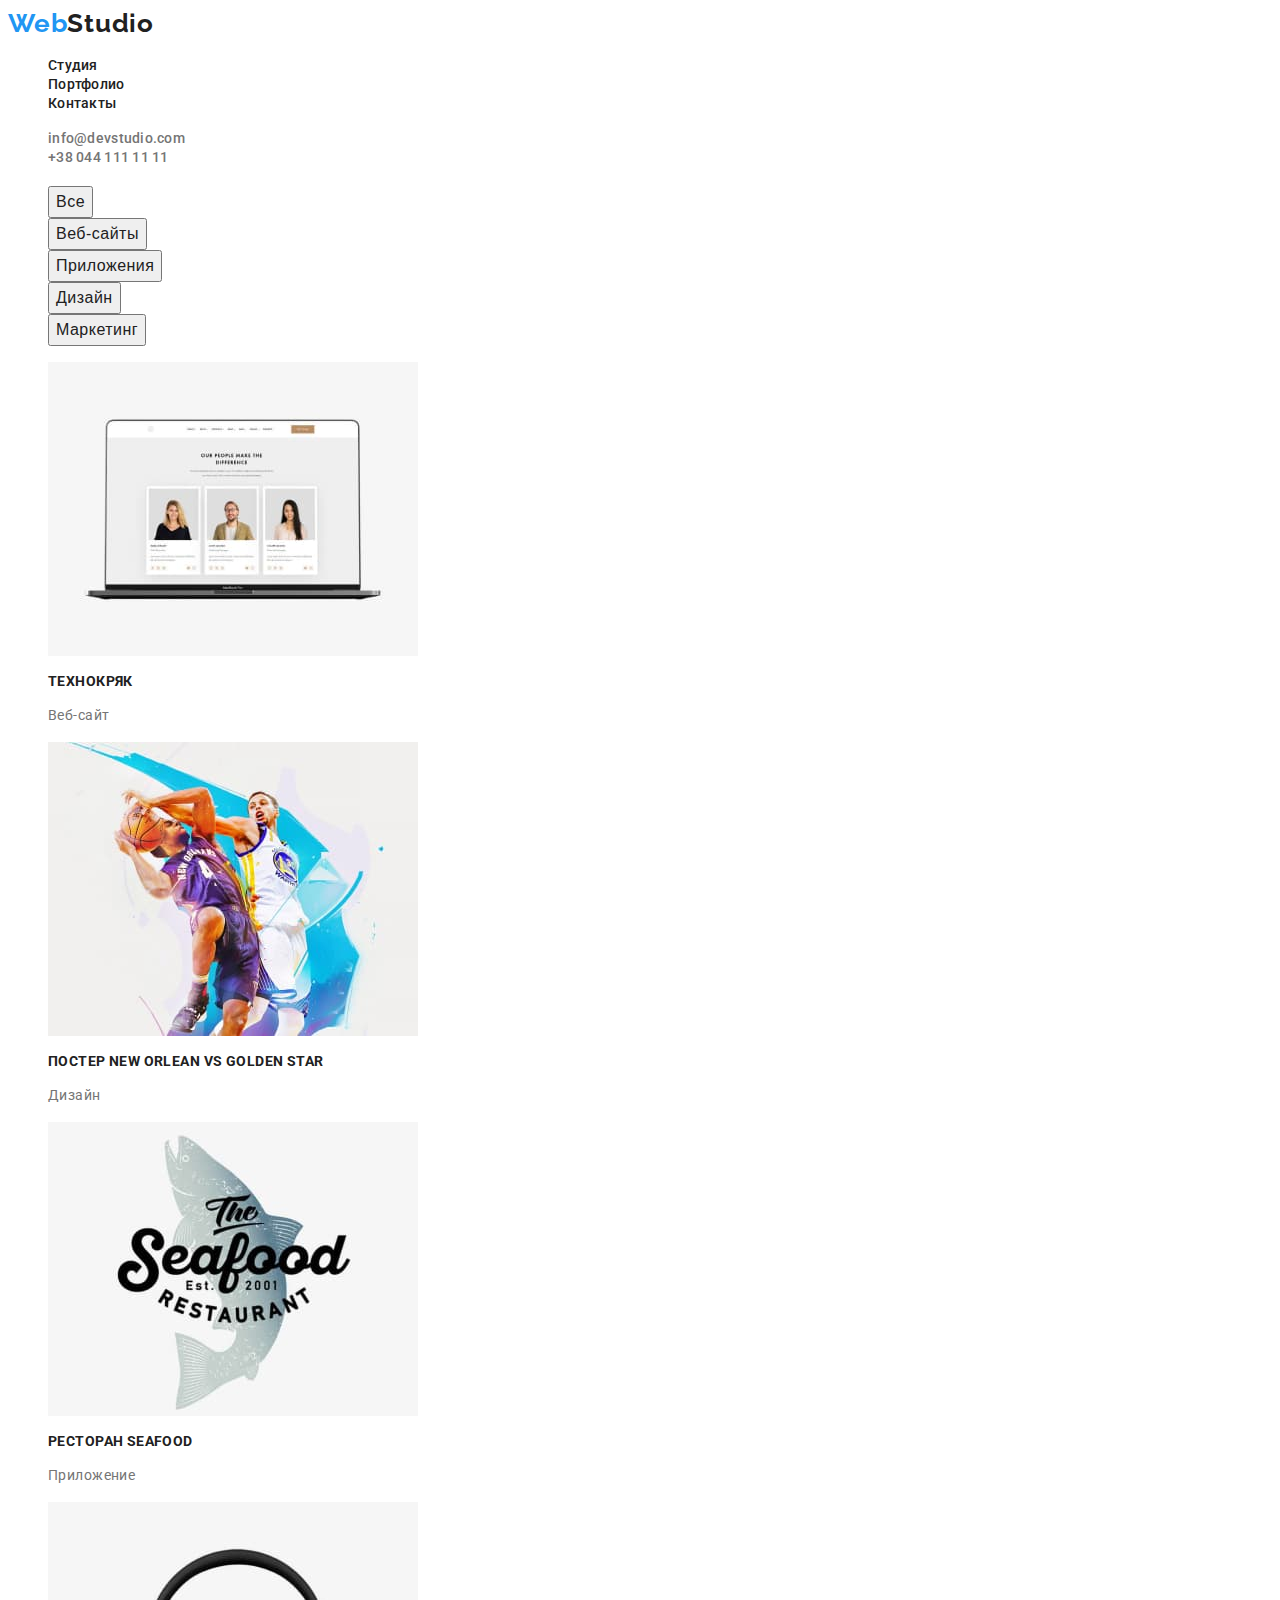
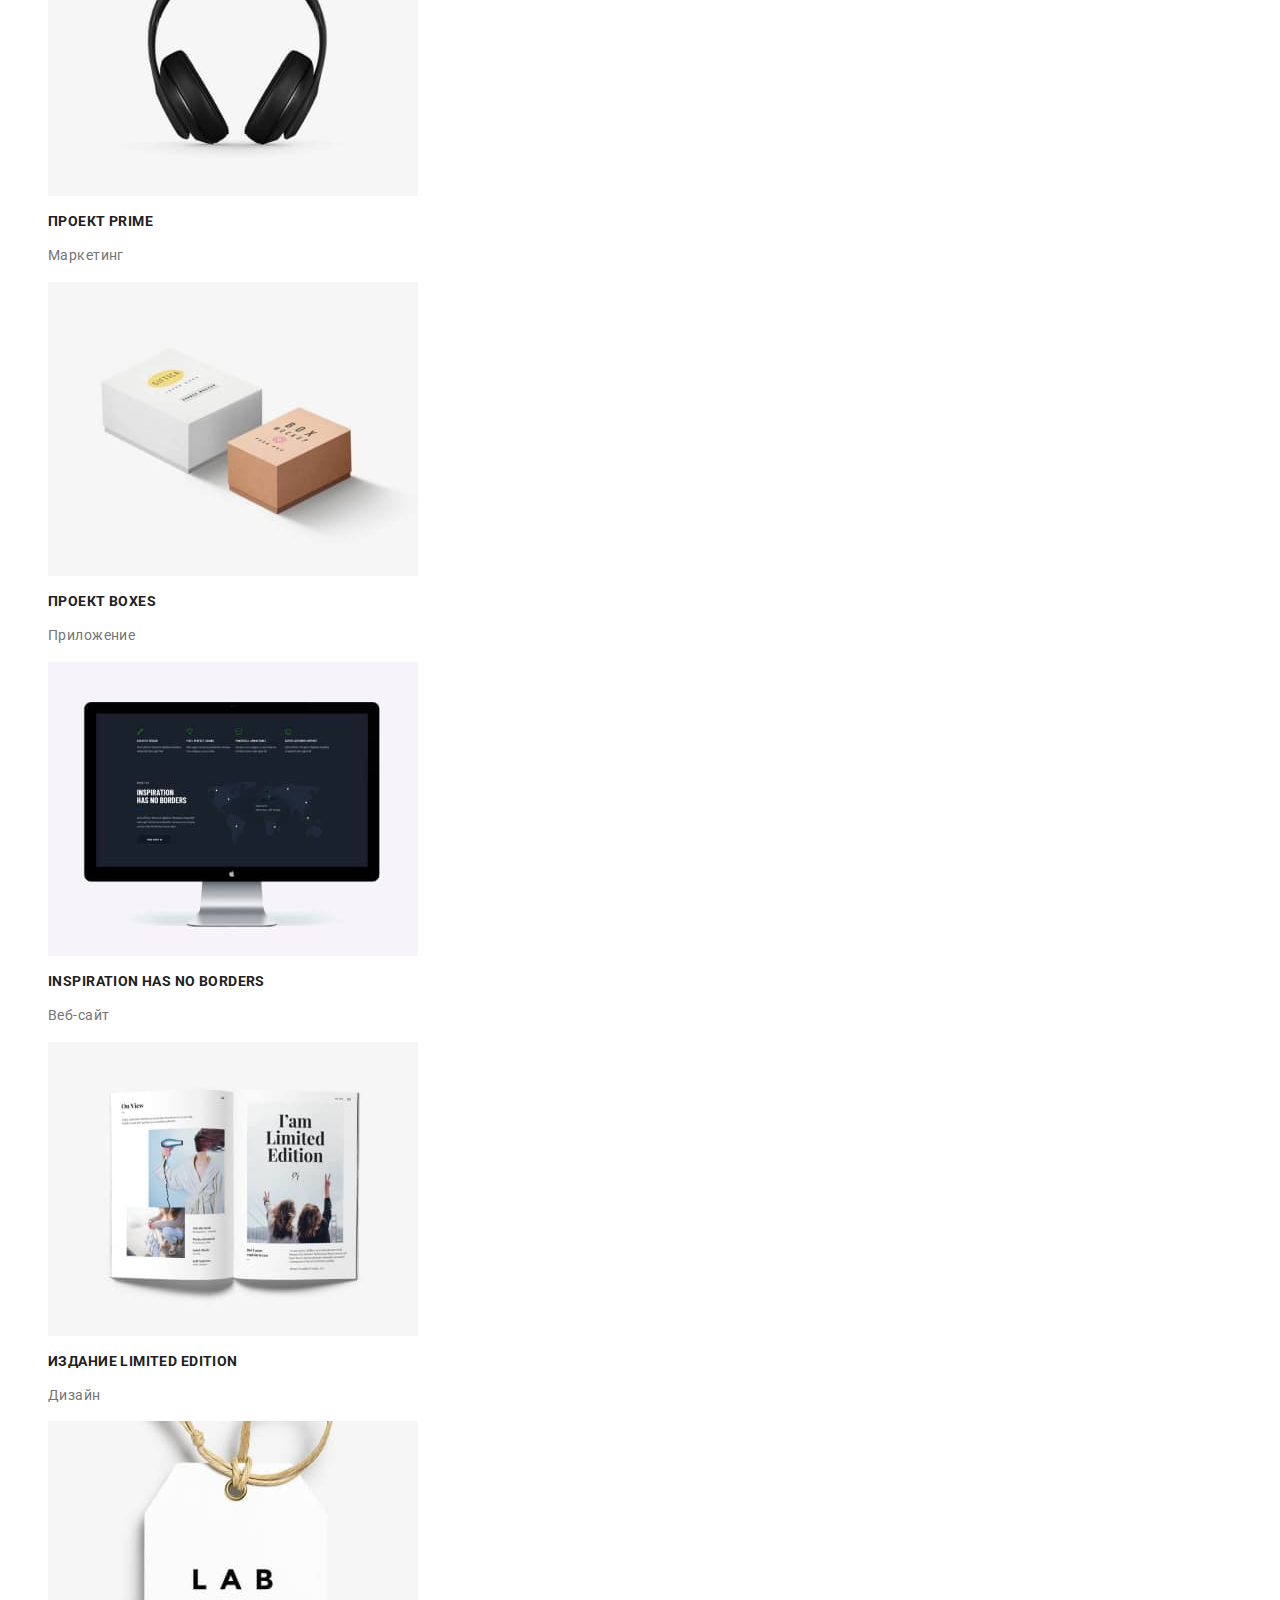
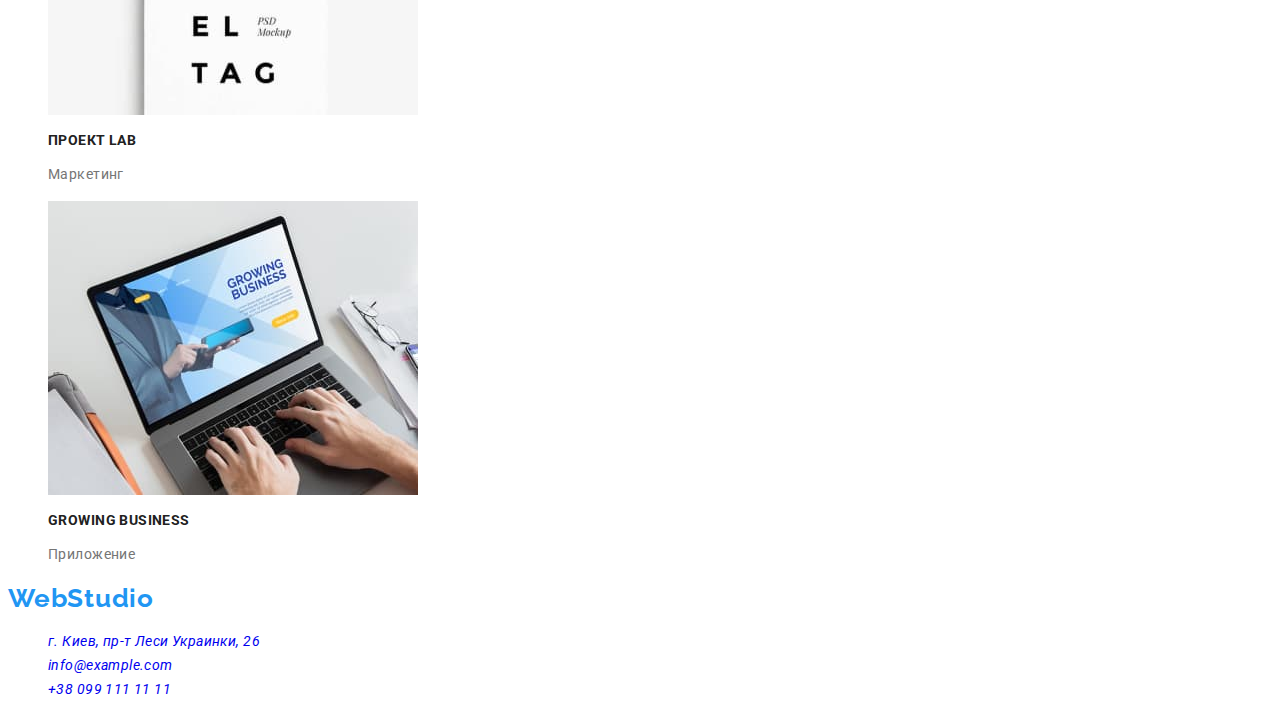
==== portfolio.html @ 81cf17c2 "add css" ====
<!DOCTYPE html>
<html lang="en">
<head>
    <meta charset="UTF-8">
    <meta http-equiv="X-UA-Compatible" content="IE=edge">
    <meta name="viewport" content="width=device-width, initial-scale=1.0">
    <title>Document</title>
    <link rel="preconnect" href="https://fonts.googleapis.com">
    <link rel="preconnect" href="https://fonts.gstatic.com" crossorigin>
    <link href="https://fonts.googleapis.com/css2?family=Raleway:wght@700&family=Roboto:wght@400;500;700&display=swap" rel="stylesheet">
    <link rel="stylesheet" href="./css/styles.css" />
</head>
<body>
  <header class="page-header">
    <nav class="navigation">
      <a class="logo link" href="">Web<span class="logo-word">Studio</span></a>

      <ul class="menu list">
        <li class="menu-item">
          <a class="menu-link link" href="#studia">Студия</a>
        </li>
        <li class="menu-item">
          <a class="menu-link link" href="./portfolio.html">Портфолио</a>
        </li>
        <li class="menu-item">
          <a class="menu-link link" href="#Contacts">Контакты</a>
        </li>
      </ul>
    </nav>

    <ul class="list">
        <li>
            <a class="contact-mail link"href="mailto:info@devstudio.com">info@devstudio.com</a>
        </li>
        <li>
            <a class="contact-phone-number link" href="tel:+380441111111">+38 044 111 11 11</a>
        </li>  
    </ul> 
  </header>
      <main>
          <section>
              <h2></h2>
              <div>
                  <ul class="list">
                      <li>
                        <button class= "modal-btn-portfolio" type="button">Все</button>
                      </li>
                      <li>
                        <button class= "modal-btn-portfolio" type="button">Веб-сайты</button> 
                      </li>
                      <li>
                        <button class= "modal-btn-portfolio" type="button">Приложения</button> 
                      </li>
                      <li>
                        <button class= "modal-btn-portfolio" type="button">Дизайн</button> 
                      </li>
                      <li>
                        <button class= "modal-btn-portfolio" type="button">Маркетинг</button>  
                      </li>
                  </ul>                             
              </div>
              <div>
                  <ul class="portfol-list list">
                      <li class="portfol-list-item">
                        <img
                        src="./images/portfolio/portfolio-img.jpg"
                        alt="веб-сайт"
                        width="370"
                        height="294"
                        />
                        <h3 class="titel">Технокряк</h3>
                        <p class="about-text">Веб-сайт</p>
                        
                      </li class="portfol-list-item">
                      <li>
                        <img
                        src="./images/portfolio/portfolio-img-1.jpg"
                        alt="баскетболисты"
                        width="370"
                        height="294"
                        />
                        <h3 class="titel">Постер<span lang="en"> New Orlean vs Golden Star</span></h3>
                        <p class="about-text">Дизайн</p>
                      </li>
                      <li class="portfol-list-item">
                        <img
                        src="./images/portfolio/portfolio-img-2.jpg"
                        alt="эмблема"
                        width="370"
                        height="294"
                        />
                        <h3 class="titel">Ресторан<span lang="en"> Seafood</span></h3>
                        <p class="about-text">Приложение</p>
                        
                      </li>
                      <li class="portfol-list-item">
                        <img
                        src="./images/portfolio/portfolio-img-3.jpg"
                        alt="наушники"
                        width="370"
                        height="294"
                        />
                        <h3 class="titel">Проект <span lang="en">Prime</span></h3>
                        <p class="about-text">Маркетинг</p>
                      </li>
                      <li class="portfol-list-item">
                        <img
                        src="./images/portfolio/portfolio-img-4.jpg"
                        alt="коробки"
                        width="370"
                        height="294"
                        />
                        <h3 class="titel">Проект <span lang="en">Boxes</span></h3>
                        <p class="about-text">Приложение</p>
                        
                      </li>
                      <li class="portfol-list-item">
                        <img
                        src="./images/portfolio/portfolio-img-5.jpg"
                        alt="монитор"
                        width="370"
                        height="294"
                        />
                        <h3  class="titel" lang="en">Inspiration has no Borders</h3>
                        <p class="about-text">Веб-сайт</p>
                        
                      </li>
                      <li class="portfol-list-item">
                        <img
                        src="./images/portfolio/portfolio-img-6.jpg"
                        alt="книга"
                        width="370"
                        height="294"
                        />
                        <h3 class="titel">Издание <span lang="en">Limited Edition</span></h3>
                        <p class="about-text">Дизайн</p>
                        
                      </li>
                      <li class="portfol-list-item">
                        <img
                        src="./images/portfolio/portfolio-img-7.jpg"
                        alt="бирка"
                        width="370"
                        height="294"
                        />
                        <h3 class="titel">Проект <span lang="en">LAB</span></h3>
                        <p class="about-text">Маркетинг</p>
                        
                      </li>
                      <li class="portfol-list-item">
                        <img
                        src="./images/portfolio/portfolio-img-8.jpg"
                        alt="ноутбук"
                        width="370"
                        height="294"
                        />
                        <h3  class="titel" lang="en">Growing Business</h3>
                        <p class="about-text">Приложение</p>
                        
                      </li>
                  </ul>
              </div>
          </section>
      </main>
      <footer>
        <a class="logo link" href="">Web<span class="logo-word-footer">Studio</span></a>
        <address>
          <ul class="contact-list link list">
            <li class="contact-list-item">
              <a class="contact-list-link link"
                href="https://goo.gl/maps/PHv1CYp5BCuV5UhP9"
                target="_blank"
                rel="noopener noreferrer"
                >г. Киев, пр-т Леси Украинки, 26</a>
            </li>
            <li class="contact-list-item">
                <a class="contact-list-link link" href="mailto:info@example.com">info@example.com</a>
            </li>
            <li class="contact-list-item">
              <a  class="contact-list-link link" href="tel:+380991111111">+38 099 111 11 11</a>
            </li>
          </ul>
        </address>
    </footer>  
</body>
</html>
---- css/styles.css ----
:root {
    --primary-font-family: 'Roboto', sans-serif;
    --secondary-font-family: 'Raleway', sans-serif;
    --accent-color: #2196F3;

}
.link {
    text-decoration: none;
  }
  
  .list {
    list-style: none;
  }

  body {
    font-family: var(--primary-font-family);
  }
  /* ============= COMPONENTS ============= */
  .titel{
    font-weight: 700;
    font-size: 14px;
    line-height:1.14;
    letter-spacing: 0.03em;
    text-transform: uppercase;
    color: #212121;
   
  }
  .about-text {
    font-weight: 400;
    font-size: 14px;
    line-height: 1.71;  
    letter-spacing: 0.03em;
    color: #757575;
  }

  .suptitel {
    font-weight: 700;
    font-size: 36px;
    line-height: 1.17;
    text-align: center;
    letter-spacing: 0.03em;
    color: #212121;
    
  }
  /* ============= COMPONENTS ============= */
  /* ============= HEADER ============= */
  .logo {
    font-family: var(--secondary-font-family);
    font-weight: 700;
    font-size: 26px;
    line-height: 1.19;  
    letter-spacing: 0.03em;
    color: #2196F3;
  }
  .logo-word {
    color: #212121;
  }
  .menu-link {
    font-weight: 500;
    font-size: 14px;
    line-height: 1.14;
    letter-spacing: 0.02em;
    color: #212121;
  }
  .menu-link:hover,
  .menu-link:focus {
    color: var(--accent-color);
  }
  .contact-mail {
    font-weight: 500;
    font-size: 14px;
    line-height: 1.14;
    letter-spacing: 0.02em;
    color: #757575;
  }
  .contact-mail:hover,
  .contact-mail:focus {
    color: var(--accent-color);  
  }
  .contact-phone-number {
    font-weight: 500;
    font-size: 14px;
    line-height: 1.14;
    letter-spacing: 0.02em;
    color: #757575;  
  }
  .contact-phone-number:hover,
  .contact-phone-number:focus {
  color: var(--accent-color);
  }
  /* ============= HEADER ============= */
  /* ============= HERO ============= */
  .hero-title {
    font-weight: 900;
    font-size: 44px;
    line-height: 1.36;
    letter-spacing: 0.06em;  
    text-transform: uppercase;
    /*color: #FFFFFF;*/
  }
  .modal-btn{
    font-weight: 700;
    font-size: 16px;
    line-height: 1.88;
    display: flex;
    align-items: center;
    text-align: center;
    letter-spacing: 0.06em;
    cursor: pointer;
    background-color: var(--accent-color);
    color: #FFFFFF;
  }
  
  .modal-btn-portfolio {
    font-weight: 500;
    font-size: 16px;
    line-height: 1.63;  
    text-align: center;
    letter-spacing: 0.03em;
    cursor: pointer;
    color: #212121;
  }
  .modal-btn-portfolio:hover,
  .modal-btn-portfolio:focus {
    background-color: var(--accent-color);
    color: #FFFFFF;  
  }

  /* ============= HERO ============= */
  /* ============= FOOTER ============= */
    .logo-word-footer {
        /*color: #FFFFFF;*/

    }
    .contact-list-link {
        font-weight: 400;
        font-size: 14px;
        line-height: 1.71;
        letter-spacing: 0.03em;
        
       /* color: #FFFFFF;*/
    }
    .contact-list-link {
        font-weight: 400;
        font-size: 14px;
        line-height:1.71;
        letter-spacing: 0.03em;
        /*color: rgba(255, 255, 255, 0.6);*/

    }
  /* ============= FOOTER ============= */
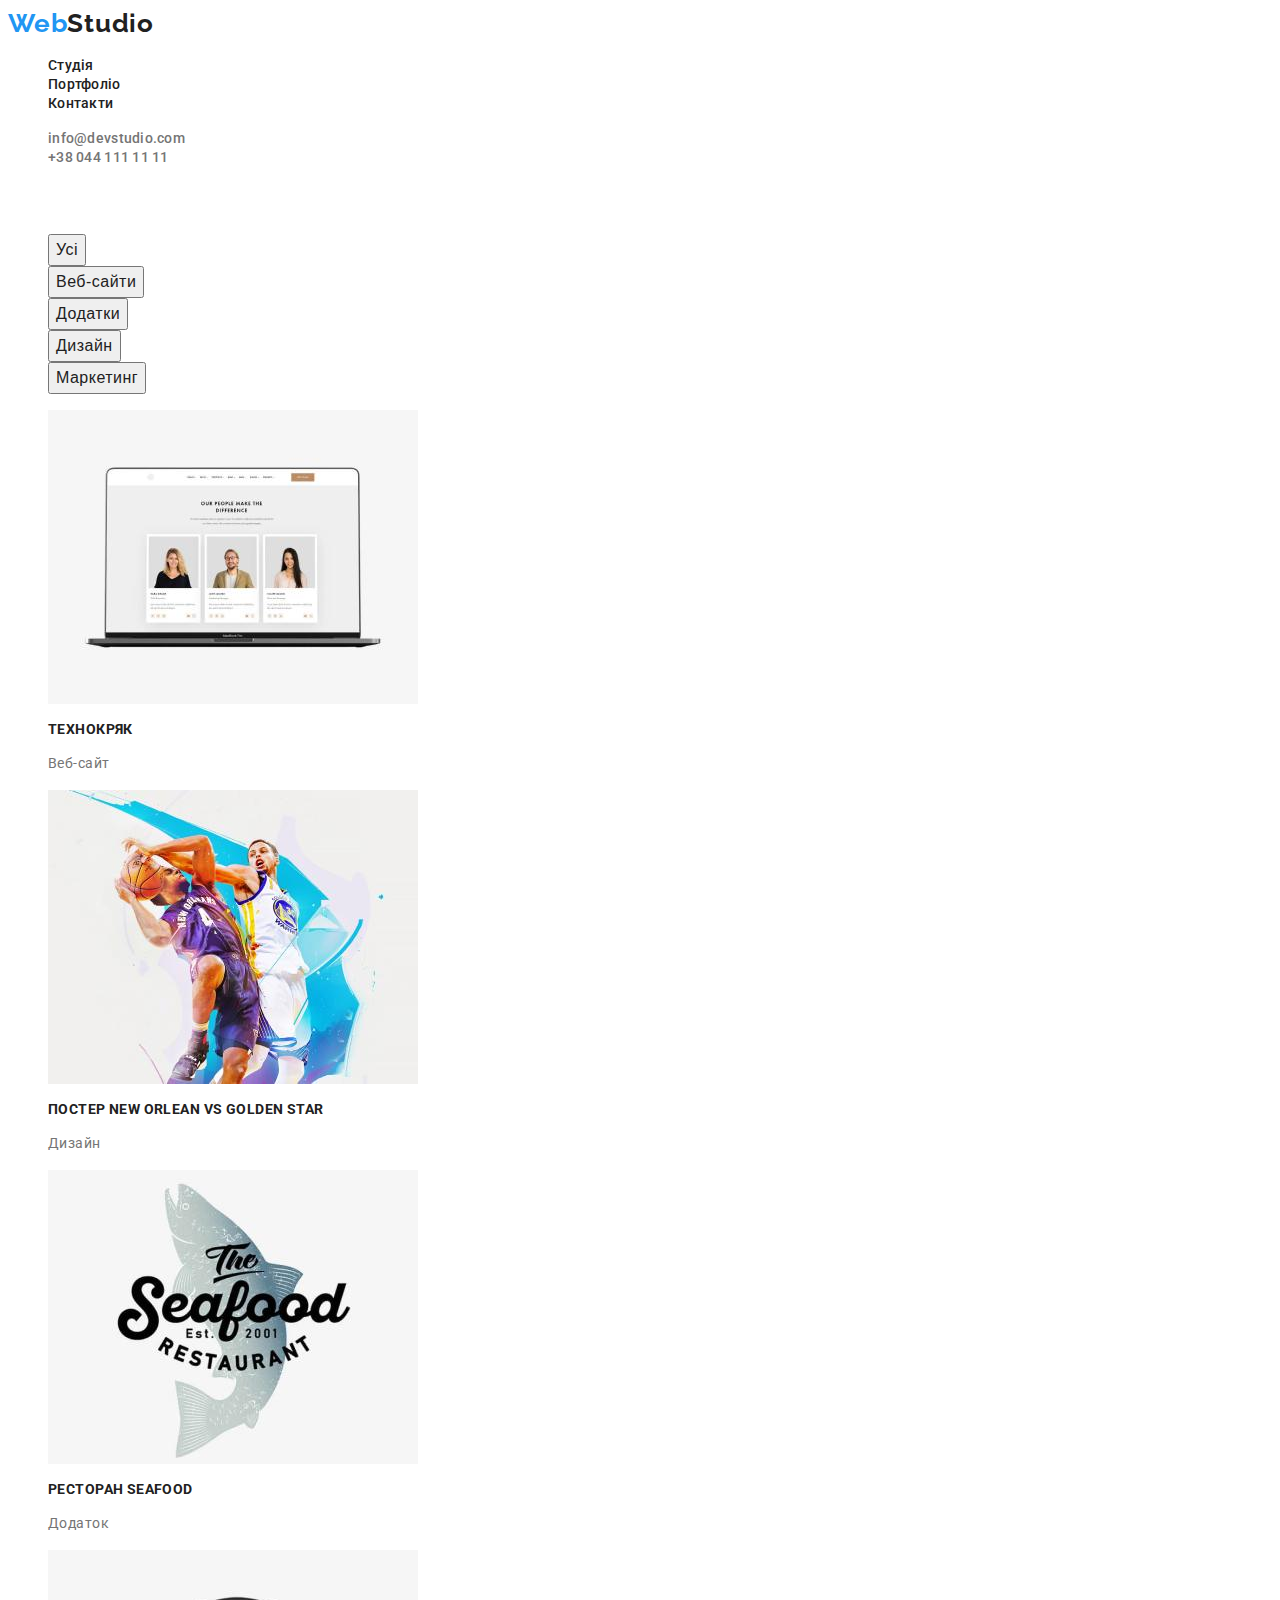
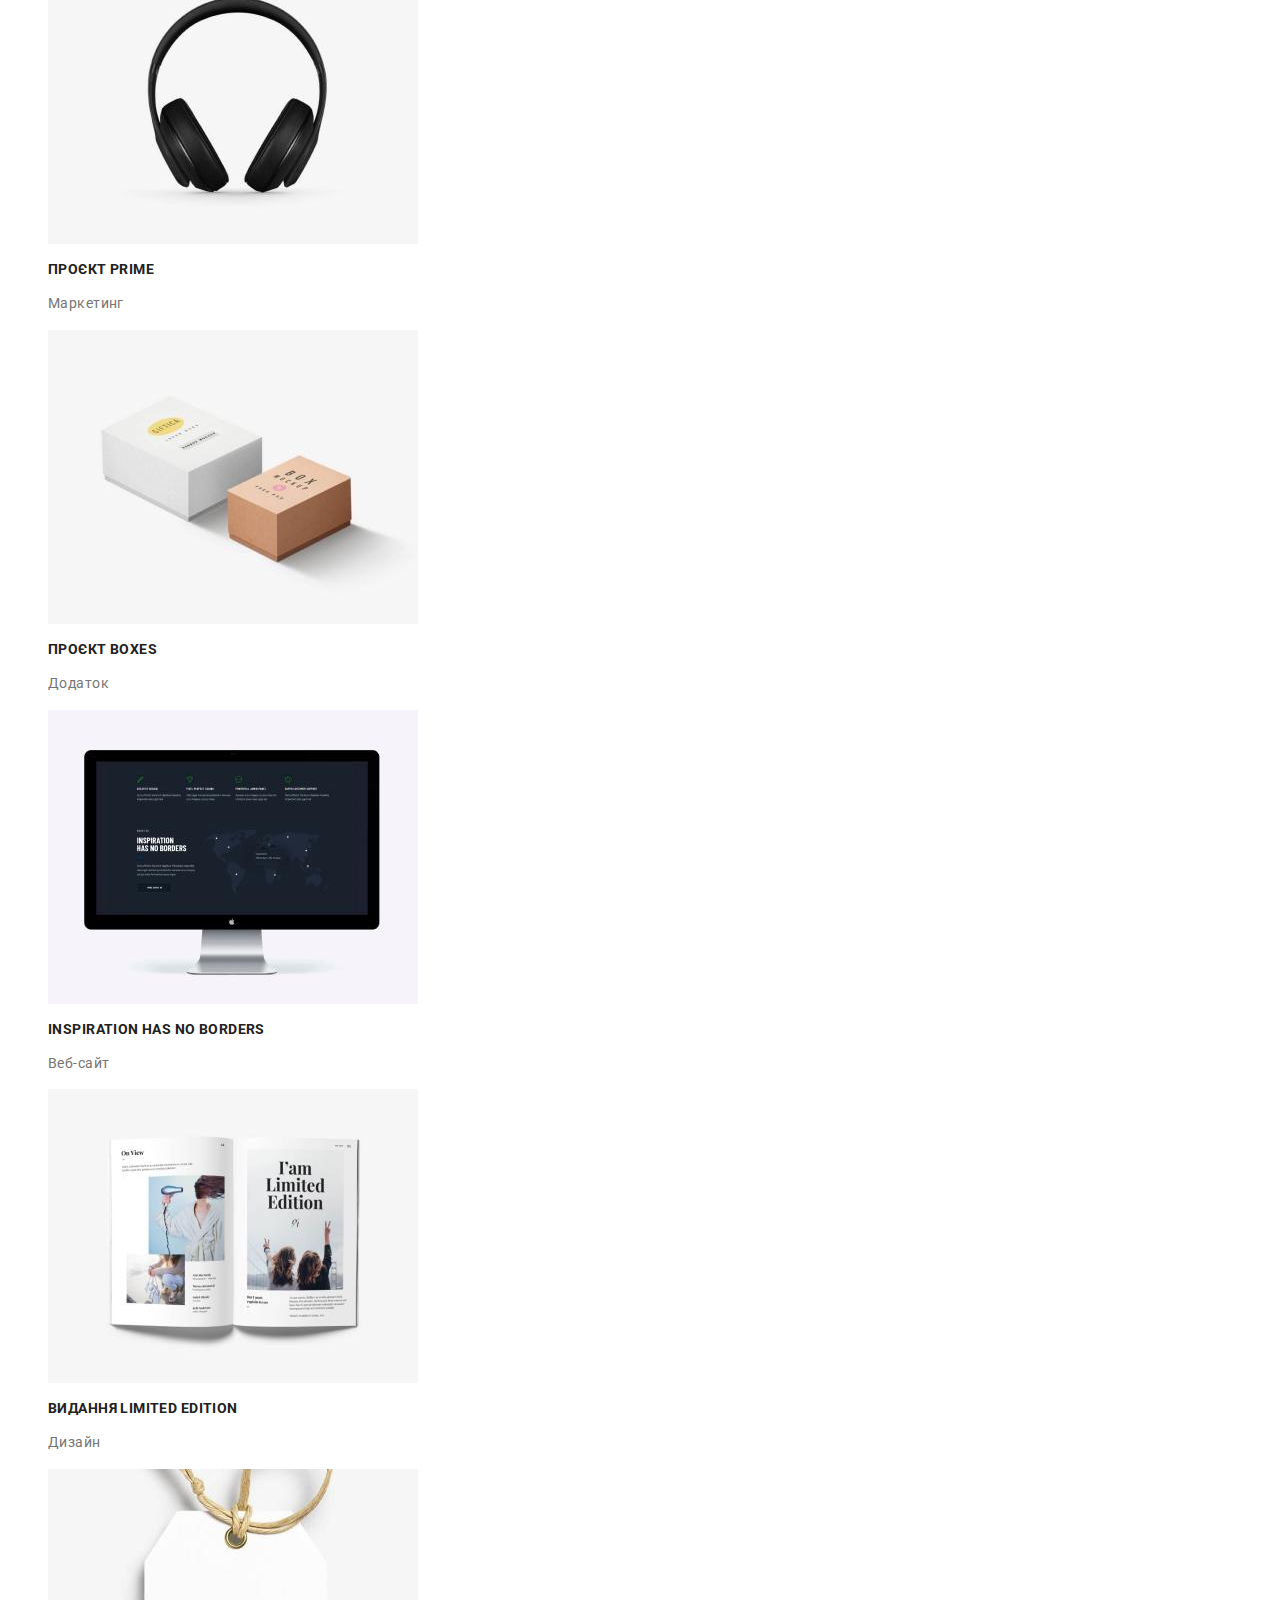
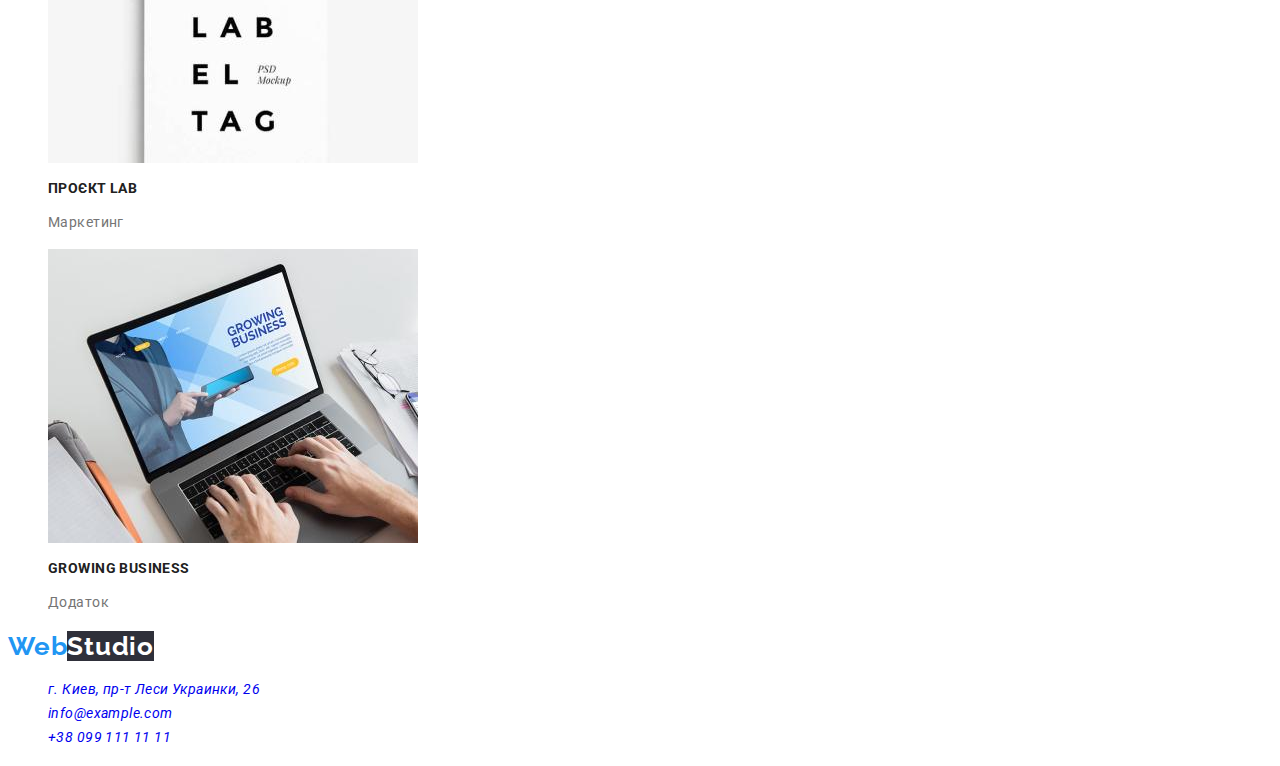
==== commit 7ad96c44: "color and front design" ====
--- a/portfolio.html
+++ b/portfolio.html
@@ -1,55 +1,59 @@
 <!DOCTYPE html>
-<html lang="en">
+<html lang="uk">
 <head>
     <meta charset="UTF-8">
     <meta http-equiv="X-UA-Compatible" content="IE=edge">
     <meta name="viewport" content="width=device-width, initial-scale=1.0">
     <title>Document</title>
     <link rel="preconnect" href="https://fonts.googleapis.com">
-    <link rel="preconnect" href="https://fonts.gstatic.com" crossorigin>
-    <link href="https://fonts.googleapis.com/css2?family=Raleway:wght@700&family=Roboto:wght@400;500;700&display=swap" rel="stylesheet">
-    <link rel="stylesheet" href="./css/styles.css" />
+<link rel="preconnect" href="https://fonts.gstatic.com" crossorigin>
+<link href="https://fonts.googleapis.com/css2?family=Raleway:wght@700&family=Roboto:wght@400;500;700;900&display=swap" rel="stylesheet">
+<link rel="stylesheet" href="./css/styles.css">
 </head>
+
 <body>
+  <!--header-->
   <header class="page-header">
     <nav class="navigation">
-      <a class="logo link" href="">Web<span class="logo-word">Studio</span></a>
+      <a class="logo link" href="./index.html">Web<span class="logo-word">Studio</span></a>
 
       <ul class="menu list">
         <li class="menu-item">
-          <a class="menu-link link" href="#studia">Студия</a>
+          <a class="menu-link link" href="./index.html">Студія</a>
         </li>
         <li class="menu-item">
-          <a class="menu-link link" href="./portfolio.html">Портфолио</a>
+          <a class="menu-link link" href="./portfolio.html">Портфоліо</a>
         </li>
         <li class="menu-item">
-          <a class="menu-link link" href="#Contacts">Контакты</a>
+          <a class="menu-link link" href="#Contacts">Контакти</a>
         </li>
       </ul>
     </nav>
 
     <ul class="list">
         <li>
-            <a class="contact-mail link"href="mailto:info@devstudio.com">info@devstudio.com</a>
+            <a class="contact-mail link" href="mailto:info@devstudio.com">info@devstudio.com</a>
         </li>
         <li>
             <a class="contact-phone-number link" href="tel:+380441111111">+38 044 111 11 11</a>
         </li>  
     </ul> 
   </header>
-      <main>
+
+  <!--main-->    
+  <main>
           <section>
-              <h2></h2>
-              <div>
+              <h2 class="invisible">Наші проекти</h2>
+
                   <ul class="list">
                       <li>
-                        <button class= "modal-btn-portfolio" type="button">Все</button>
+                        <button class= "modal-btn-portfolio" type="button">Усі</button>
                       </li>
                       <li>
-                        <button class= "modal-btn-portfolio" type="button">Веб-сайты</button> 
+                        <button class= "modal-btn-portfolio" type="button">Веб-сайти</button> 
                       </li>
                       <li>
-                        <button class= "modal-btn-portfolio" type="button">Приложения</button> 
+                        <button class= "modal-btn-portfolio" type="button">Додатки</button> 
                       </li>
                       <li>
                         <button class= "modal-btn-portfolio" type="button">Дизайн</button> 
@@ -58,12 +62,12 @@
                         <button class= "modal-btn-portfolio" type="button">Маркетинг</button>  
                       </li>
                   </ul>                             
-              </div>
-              <div>
+
+
                   <ul class="portfol-list list">
                       <li class="portfol-list-item">
                         <img
-                        src="./images/portfolio/portfolio-img.jpg"
+                        src="./images/portfolio/portfolio-img-1.jpg"
                         alt="веб-сайт"
                         width="370"
                         height="294"
@@ -71,10 +75,10 @@
                         <h3 class="titel">Технокряк</h3>
                         <p class="about-text">Веб-сайт</p>
                         
-                      </li class="portfol-list-item">
-                      <li>
+                      </li >
+                      <li class="portfol-list-item">
                         <img
-                        src="./images/portfolio/portfolio-img-1.jpg"
+                        src="./images/portfolio/portfolio-img-2.jpg"
                         alt="баскетболисты"
                         width="370"
                         height="294"
@@ -84,39 +88,39 @@
                       </li>
                       <li class="portfol-list-item">
                         <img
-                        src="./images/portfolio/portfolio-img-2.jpg"
+                        src="./images/portfolio/portfolio-img-3.jpg"
                         alt="эмблема"
                         width="370"
                         height="294"
                         />
                         <h3 class="titel">Ресторан<span lang="en"> Seafood</span></h3>
-                        <p class="about-text">Приложение</p>
+                        <p class="about-text">Додаток</p>
                         
                       </li>
                       <li class="portfol-list-item">
                         <img
-                        src="./images/portfolio/portfolio-img-3.jpg"
+                        src="./images/portfolio/portfolio-img-4.jpg"
                         alt="наушники"
                         width="370"
                         height="294"
                         />
-                        <h3 class="titel">Проект <span lang="en">Prime</span></h3>
+                        <h3 class="titel">Проєкт <span lang="en">Prime</span></h3>
                         <p class="about-text">Маркетинг</p>
                       </li>
                       <li class="portfol-list-item">
                         <img
-                        src="./images/portfolio/portfolio-img-4.jpg"
+                        src="./images/portfolio/portfolio-img-5.jpg"
                         alt="коробки"
                         width="370"
                         height="294"
                         />
-                        <h3 class="titel">Проект <span lang="en">Boxes</span></h3>
-                        <p class="about-text">Приложение</p>
+                        <h3 class="titel">Проєкт <span lang="en">Boxes</span></h3>
+                        <p class="about-text">Додаток</p>
                         
                       </li>
                       <li class="portfol-list-item">
                         <img
-                        src="./images/portfolio/portfolio-img-5.jpg"
+                        src="./images/portfolio/portfolio-img-6.jpg"
                         alt="монитор"
                         width="370"
                         height="294"
@@ -127,39 +131,38 @@
                       </li>
                       <li class="portfol-list-item">
                         <img
-                        src="./images/portfolio/portfolio-img-6.jpg"
+                        src="./images/portfolio/portfolio-img-7.jpg"
                         alt="книга"
                         width="370"
                         height="294"
                         />
-                        <h3 class="titel">Издание <span lang="en">Limited Edition</span></h3>
+                        <h3 class="titel">Видання <span lang="en">Limited Edition</span></h3>
                         <p class="about-text">Дизайн</p>
                         
                       </li>
                       <li class="portfol-list-item">
                         <img
-                        src="./images/portfolio/portfolio-img-7.jpg"
+                        src="./images/portfolio/portfolio-img-8.jpg"
                         alt="бирка"
                         width="370"
                         height="294"
                         />
-                        <h3 class="titel">Проект <span lang="en">LAB</span></h3>
+                        <h3 class="titel">Проєкт <span lang="en">LAB</span></h3>
                         <p class="about-text">Маркетинг</p>
                         
                       </li>
                       <li class="portfol-list-item">
                         <img
-                        src="./images/portfolio/portfolio-img-8.jpg"
+                        src="./images/portfolio/portfolio-img-9.jpg"
                         alt="ноутбук"
                         width="370"
                         height="294"
                         />
                         <h3  class="titel" lang="en">Growing Business</h3>
-                        <p class="about-text">Приложение</p>
+                        <p class="about-text">Додаток</p>
                         
                       </li>
                   </ul>
-              </div>
           </section>
       </main>
       <footer>
--- a/css/styles.css
+++ b/css/styles.css
@@ -1,7 +1,10 @@
 :root {
     --primary-font-family: 'Roboto', sans-serif;
     --secondary-font-family: 'Raleway', sans-serif;
+    --primary-color: #212121;
+    --secondary-color:  #757575;
     --accent-color: #2196F3;
+    --primary-white-color: #FFFFFF;
 
 }
 .link {
@@ -14,6 +17,7 @@
 
   body {
     font-family: var(--primary-font-family);
+
   }
   /* ============= COMPONENTS ============= */
   .titel{
@@ -22,7 +26,7 @@
     line-height:1.14;
     letter-spacing: 0.03em;
     text-transform: uppercase;
-    color: #212121;
+    color: var(--primary-color);
    
   }
   .about-text {
@@ -30,7 +34,7 @@
     font-size: 14px;
     line-height: 1.71;  
     letter-spacing: 0.03em;
-    color: #757575;
+    color: var(--secondary-color);
   }
 
   .suptitel {
@@ -39,8 +43,11 @@
     line-height: 1.17;
     text-align: center;
     letter-spacing: 0.03em;
-    color: #212121;
+    color: var(--primary-color);
     
+  }
+  .invisible {
+    color: var(--primary-white-color);
   }
   /* ============= COMPONENTS ============= */
   /* ============= HEADER ============= */
@@ -50,17 +57,17 @@
     font-size: 26px;
     line-height: 1.19;  
     letter-spacing: 0.03em;
-    color: #2196F3;
+    color:var(--accent-color);
   }
   .logo-word {
-    color: #212121;
+    color: var(--primary-color);
   }
   .menu-link {
     font-weight: 500;
     font-size: 14px;
     line-height: 1.14;
     letter-spacing: 0.02em;
-    color: #212121;
+    color: var(--primary-color);
   }
   .menu-link:hover,
   .menu-link:focus {
@@ -71,7 +78,7 @@
     font-size: 14px;
     line-height: 1.14;
     letter-spacing: 0.02em;
-    color: #757575;
+    color: var(--secondary-color);
   }
   .contact-mail:hover,
   .contact-mail:focus {
@@ -82,7 +89,7 @@
     font-size: 14px;
     line-height: 1.14;
     letter-spacing: 0.02em;
-    color: #757575;  
+    color: var(--secondary-color); 
   }
   .contact-phone-number:hover,
   .contact-phone-number:focus {
@@ -96,7 +103,7 @@
     line-height: 1.36;
     letter-spacing: 0.06em;  
     text-transform: uppercase;
-    /*color: #FFFFFF;*/
+    /*color: var(--primary-white-color);*/
   }
   .modal-btn{
     font-weight: 700;
@@ -108,7 +115,7 @@
     letter-spacing: 0.06em;
     cursor: pointer;
     background-color: var(--accent-color);
-    color: #FFFFFF;
+    color: var(--primary-white-color);
   }
   
   .modal-btn-portfolio {
@@ -118,19 +125,20 @@
     text-align: center;
     letter-spacing: 0.03em;
     cursor: pointer;
-    color: #212121;
+    color: var(--primary-color);
   }
   .modal-btn-portfolio:hover,
   .modal-btn-portfolio:focus {
     background-color: var(--accent-color);
-    color: #FFFFFF;  
+    color: var(--primary-white-color);  
   }
 
   /* ============= HERO ============= */
   /* ============= FOOTER ============= */
     .logo-word-footer {
-        /*color: #FFFFFF;*/
-
+      
+      color: var(--primary-white-color);
+      background-color:#2F303A;
     }
     .contact-list-link {
         font-weight: 400;
@@ -138,15 +146,8 @@
         line-height: 1.71;
         letter-spacing: 0.03em;
         
-       /* color: #FFFFFF;*/
+       /* color: var(--primary-white-color);*/
     }
-    .contact-list-link {
-        font-weight: 400;
-        font-size: 14px;
-        line-height:1.71;
-        letter-spacing: 0.03em;
-        /*color: rgba(255, 255, 255, 0.6);*/
-
-    }
+    
   /* ============= FOOTER ============= */
 
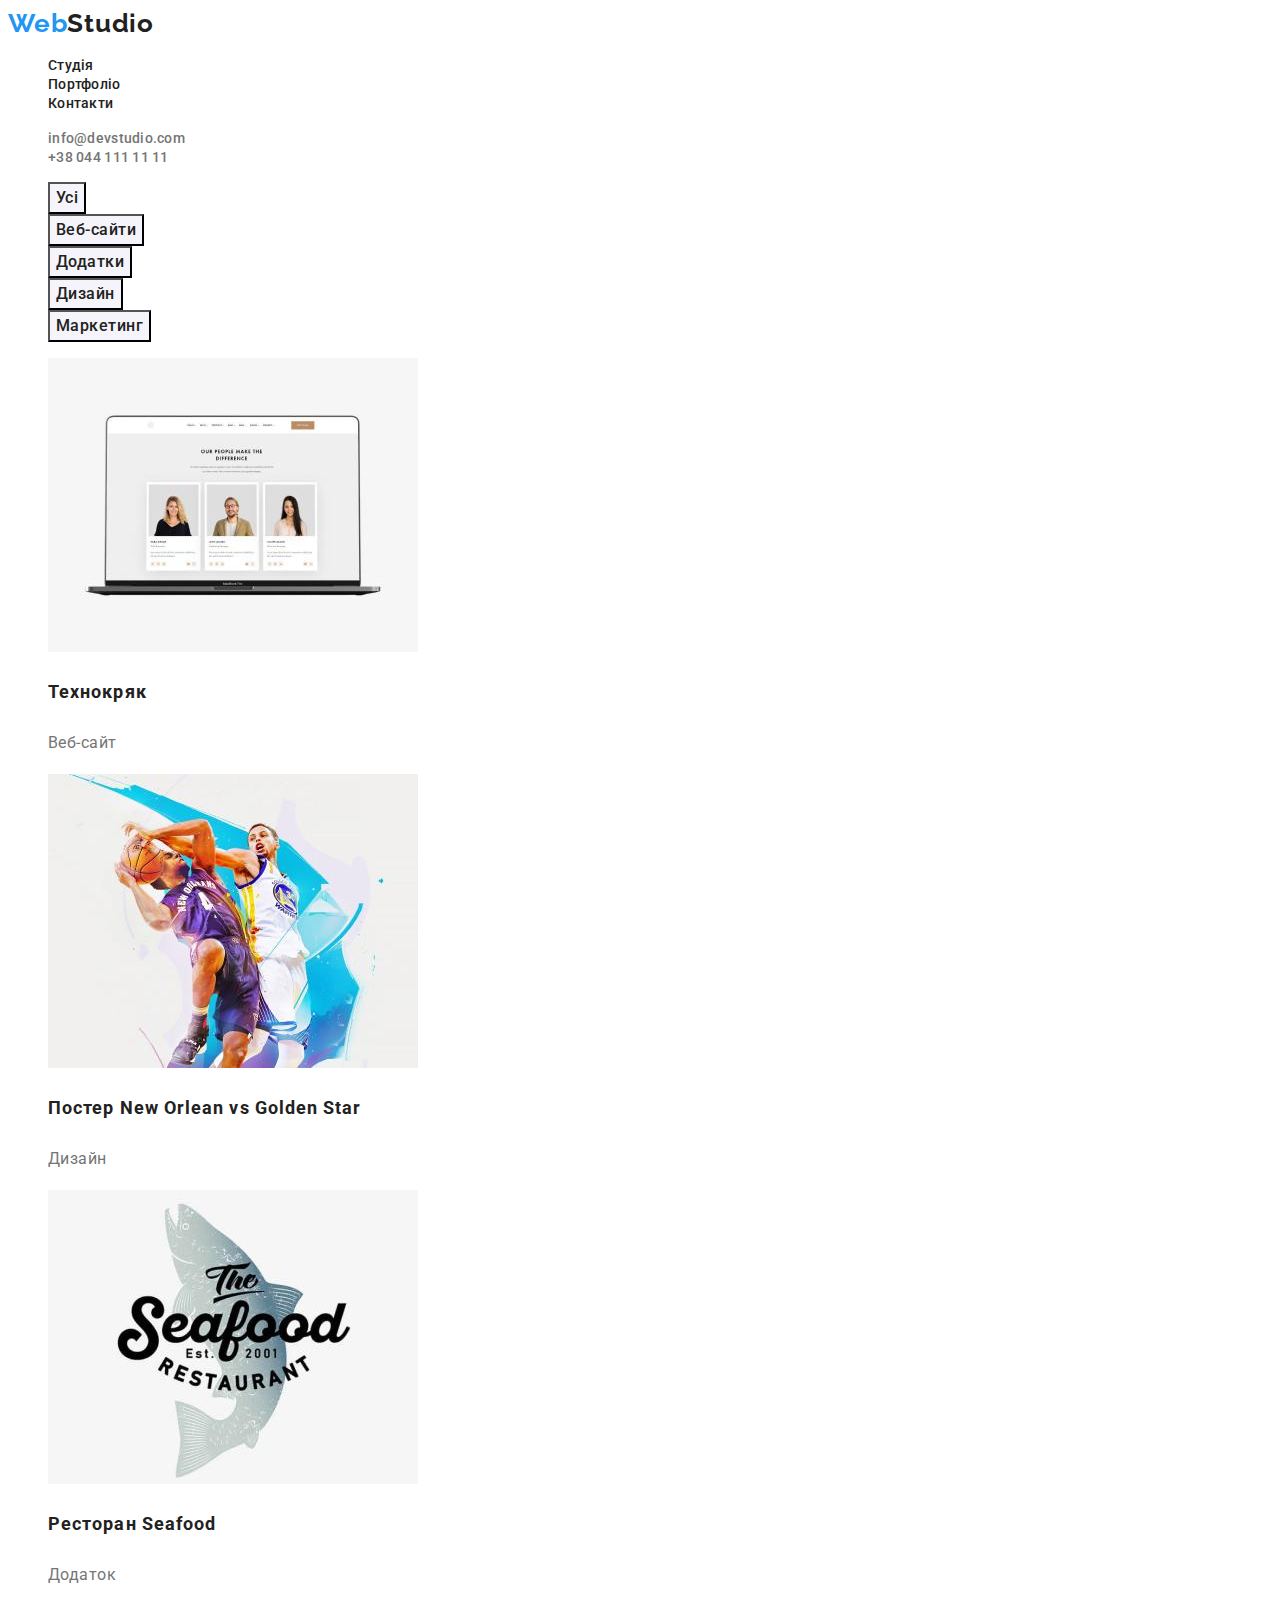
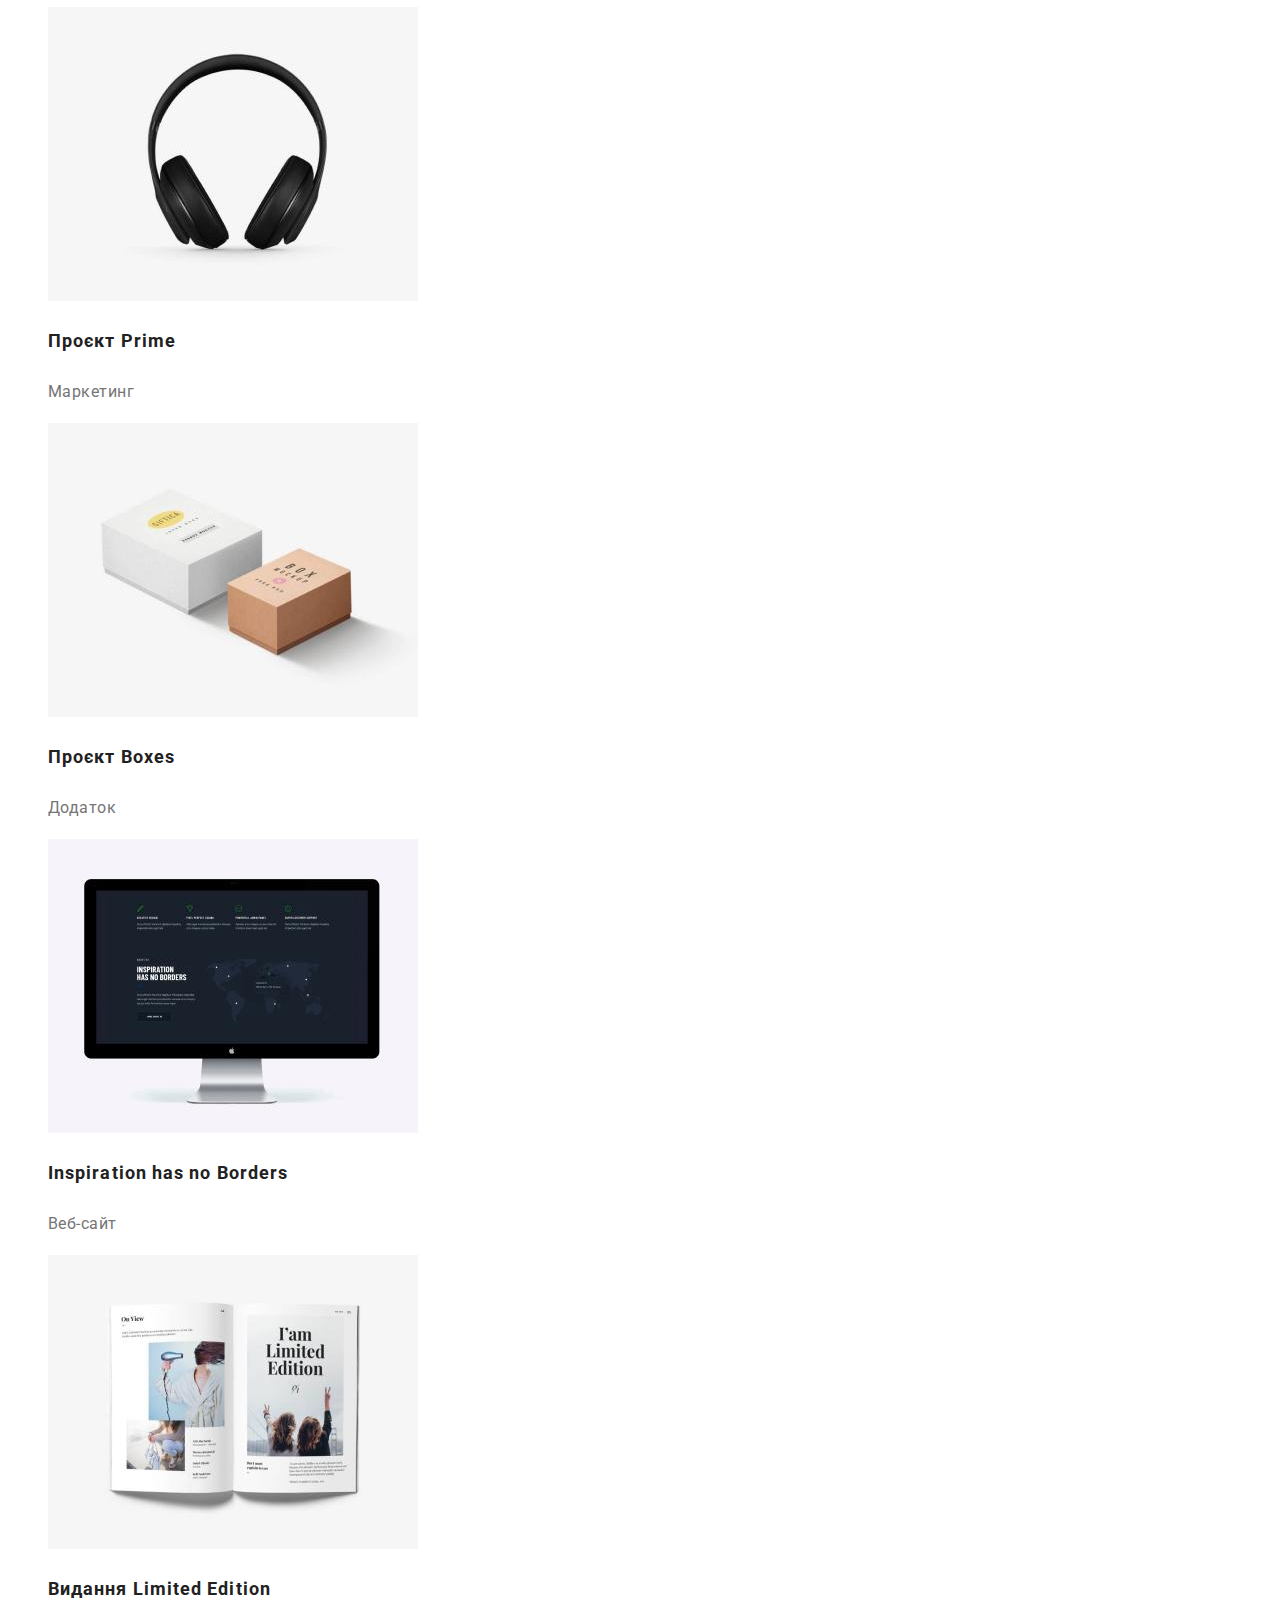
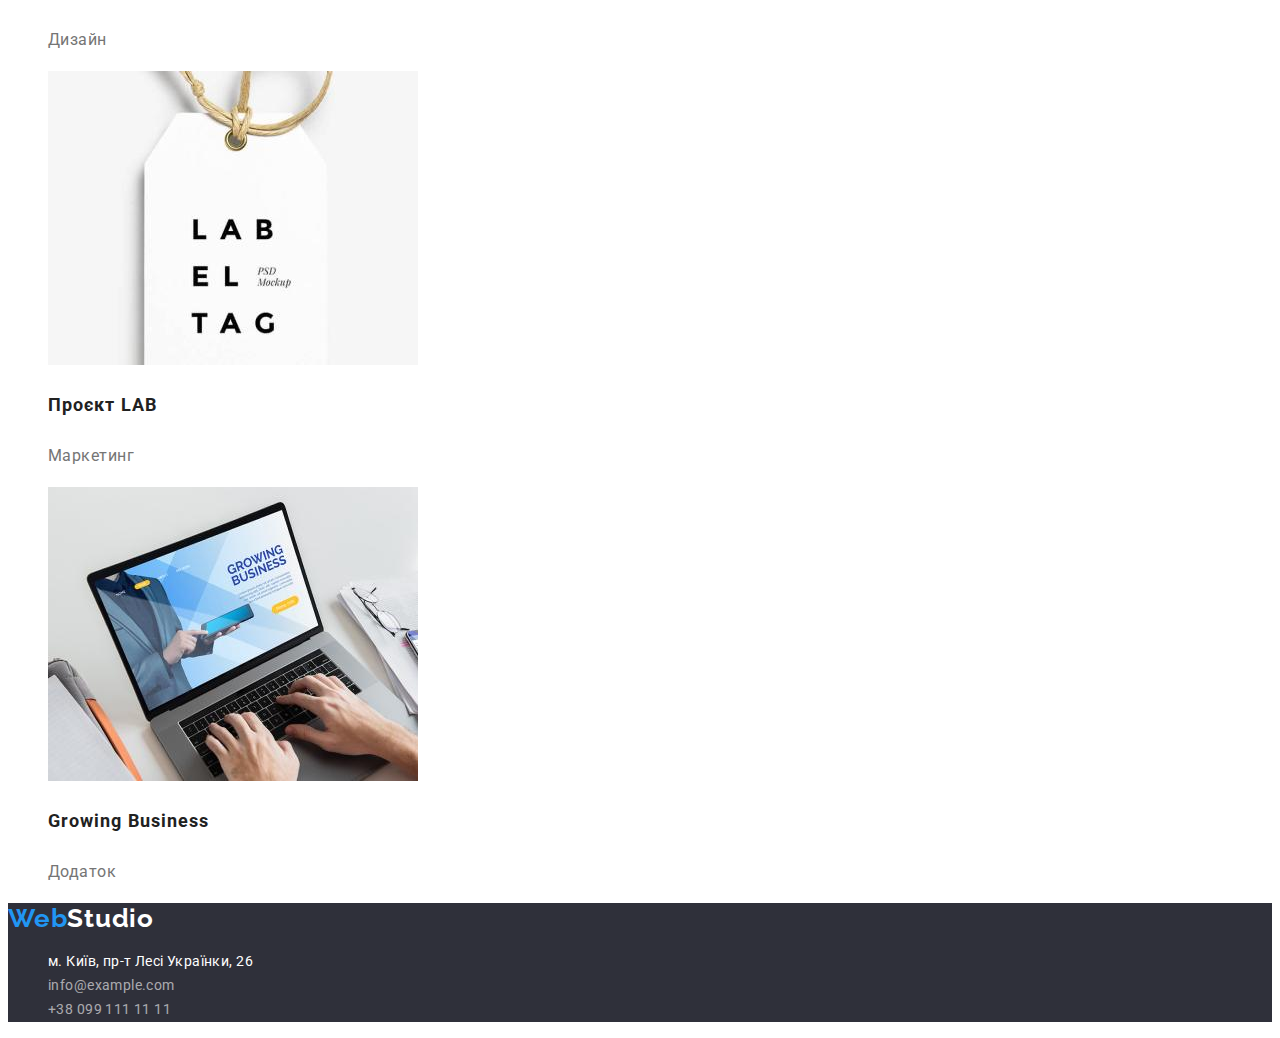
==== commit 89f56217: "error correction" ====
--- a/portfolio.html
+++ b/portfolio.html
@@ -42,8 +42,9 @@
 
   <!--main-->    
   <main>
-          <section>
-              <h2 class="invisible">Наші проекти</h2>
+          <section class="portfolio-works">
+              <h2 class="
+              vissually-hidden">Наші проекти</h2>
 
                   <ul class="list">
                       <li>
@@ -72,8 +73,8 @@
                         width="370"
                         height="294"
                         />
-                        <h3 class="titel">Технокряк</h3>
-                        <p class="about-text">Веб-сайт</p>
+                        <h3 class="titel-portfolio">Технокряк</h3>
+                        <p class="about-text-portfolio">Веб-сайт</p>
                         
                       </li >
                       <li class="portfol-list-item">
@@ -83,8 +84,8 @@
                         width="370"
                         height="294"
                         />
-                        <h3 class="titel">Постер<span lang="en"> New Orlean vs Golden Star</span></h3>
-                        <p class="about-text">Дизайн</p>
+                        <h3 class="titel-portfolio">Постер<span lang="en"> New Orlean vs Golden Star</span></h3>
+                        <p class="about-text-portfolio">Дизайн</p>
                       </li>
                       <li class="portfol-list-item">
                         <img
@@ -93,8 +94,8 @@
                         width="370"
                         height="294"
                         />
-                        <h3 class="titel">Ресторан<span lang="en"> Seafood</span></h3>
-                        <p class="about-text">Додаток</p>
+                        <h3 class="titel-portfolio">Ресторан<span lang="en"> Seafood</span></h3>
+                        <p class="about-text-portfolio">Додаток</p>
                         
                       </li>
                       <li class="portfol-list-item">
@@ -104,8 +105,8 @@
                         width="370"
                         height="294"
                         />
-                        <h3 class="titel">Проєкт <span lang="en">Prime</span></h3>
-                        <p class="about-text">Маркетинг</p>
+                        <h3 class="titel-portfolio">Проєкт <span lang="en">Prime</span></h3>
+                        <p class="about-text-portfolio">Маркетинг</p>
                       </li>
                       <li class="portfol-list-item">
                         <img
@@ -114,8 +115,8 @@
                         width="370"
                         height="294"
                         />
-                        <h3 class="titel">Проєкт <span lang="en">Boxes</span></h3>
-                        <p class="about-text">Додаток</p>
+                        <h3 class="titel-portfolio">Проєкт <span lang="en">Boxes</span></h3>
+                        <p class="about-text-portfolio">Додаток</p>
                         
                       </li>
                       <li class="portfol-list-item">
@@ -125,8 +126,8 @@
                         width="370"
                         height="294"
                         />
-                        <h3  class="titel" lang="en">Inspiration has no Borders</h3>
-                        <p class="about-text">Веб-сайт</p>
+                        <h3  class="titel-portfolio" lang="en">Inspiration has no Borders</h3>
+                        <p class="about-text-portfolio">Веб-сайт</p>
                         
                       </li>
                       <li class="portfol-list-item">
@@ -136,8 +137,8 @@
                         width="370"
                         height="294"
                         />
-                        <h3 class="titel">Видання <span lang="en">Limited Edition</span></h3>
-                        <p class="about-text">Дизайн</p>
+                        <h3 class="titel-portfolio">Видання <span lang="en">Limited Edition</span></h3>
+                        <p class="about-text-portfolio">Дизайн</p>
                         
                       </li>
                       <li class="portfol-list-item">
@@ -147,8 +148,8 @@
                         width="370"
                         height="294"
                         />
-                        <h3 class="titel">Проєкт <span lang="en">LAB</span></h3>
-                        <p class="about-text">Маркетинг</p>
+                        <h3 class="titel-portfolio">Проєкт <span lang="en">LAB</span></h3>
+                        <p class="about-text-portfolio">Маркетинг</p>
                         
                       </li>
                       <li class="portfol-list-item">
@@ -158,32 +159,32 @@
                         width="370"
                         height="294"
                         />
-                        <h3  class="titel" lang="en">Growing Business</h3>
-                        <p class="about-text">Додаток</p>
+                        <h3  class="titel-portfolio" lang="en">Growing Business</h3>
+                        <p class="about-text-portfolio">Додаток</p>
                         
                       </li>
                   </ul>
           </section>
       </main>
-      <footer>
+      <footer class="page-footer">
         <a class="logo link" href="">Web<span class="logo-word-footer">Studio</span></a>
-        <address>
-          <ul class="contact-list link list">
-            <li class="contact-list-item">
-              <a class="contact-list-link link"
-                href="https://goo.gl/maps/PHv1CYp5BCuV5UhP9"
-                target="_blank"
-                rel="noopener noreferrer"
-                >г. Киев, пр-т Леси Украинки, 26</a>
-            </li>
-            <li class="contact-list-item">
-                <a class="contact-list-link link" href="mailto:info@example.com">info@example.com</a>
-            </li>
-            <li class="contact-list-item">
-              <a  class="contact-list-link link" href="tel:+380991111111">+38 099 111 11 11</a>
-            </li>
-          </ul>
-        </address>
-    </footer>  
+          <address>
+            <ul class="contact-list link list">
+              <li class="contact-list-item">
+                <a class="contact-list-adress link"
+                  href="https://goo.gl/maps/PHv1CYp5BCuV5UhP9"
+                  target="_blank"
+                  rel="noopener noreferrer"
+                  >м. Київ, пр-т Лесі Українки, 26</a>
+              </li>
+              <li class="contact-list-item">
+                  <a class="contact-list-link link" href="mailto:info@example.com">info@example.com</a>
+              </li>
+              <li class="contact-list-item">
+                <a  class="contact-list-link link" href="tel:+380991111111">+38 099 111 11 11</a>
+              </li>
+            </ul>
+          </address>
+      </footer> 
 </body>
 </html>--- a/css/styles.css
+++ b/css/styles.css
@@ -17,6 +17,7 @@
 
   body {
     font-family: var(--primary-font-family);
+    background-color: #FFFFFF;
 
   }
   /* ============= COMPONENTS ============= */
@@ -46,8 +47,18 @@
     color: var(--primary-color);
     
   }
-  .invisible {
-    color: var(--primary-white-color);
+  .vissually-hidden {
+    position: absolute;
+    white-space: nowrap;
+    width: 1px;
+    height: 1px;
+    overflow: hidden;
+    border: 0;
+    padding: 0;
+    clip: rect(0 0 0 0);
+    clip-path: inset(50%);
+    margin: 1px;
+
   }
   /* ============= COMPONENTS ============= */
   /* ============= HEADER ============= */
@@ -97,15 +108,21 @@
   }
   /* ============= HEADER ============= */
   /* ============= HERO ============= */
+  .hero {
+    background-color: #2F303A;
+  }
+
   .hero-title {
     font-weight: 900;
     font-size: 44px;
     line-height: 1.36;
+    text-align: center;
     letter-spacing: 0.06em;  
     text-transform: uppercase;
-    /*color: var(--primary-white-color);*/
-  }
-  .modal-btn{
+    color: var(--primary-white-color);
+  }
+  .modal-btn {
+    font-family: var(--primary-font-family);
     font-weight: 700;
     font-size: 16px;
     line-height: 1.88;
@@ -117,8 +134,81 @@
     background-color: var(--accent-color);
     color: var(--primary-white-color);
   }
+
+  .modal-btn:hover,
+  .modal-btn:focus {
+    background-color:#188CE8;
+    font-family: var(--primary-font-family);
   
+  }
+
+  
+ 
+
+  /* ============= HERO ============= */
+
+  /*============== WORK ==============*/
+
+
+  /*============= TEAM ===============*/
+    .team {
+      background-color: #F5F4FA;
+    }
+    .team li {
+      background-color: var(--primary-white-color);
+    }
+    .titel-team {
+    font-style: normal;
+    font-weight: 500;
+    font-size: 16px;
+    line-height: 1.19;
+    text-align: center;
+    letter-spacing: 0.03em;
+    }
+    .about-text-team {
+    font-style: normal;
+    font-weight: 400;
+    font-size: 16px;
+    line-height: 1.19;
+    text-align: center;
+    letter-spacing: 0.03em;
+    color: var(--secondary-color);
+    }
+
+  /* ============= FOOTER ============= */
+    .page-footer{
+      background-color: #2F303A;
+
+    }
+  .logo-word-footer {
+      
+      color: var(--primary-white-color);
+      
+    }
+    .contact-list-adress{
+      font-family: 'Roboto';
+      font-style: normal;
+      font-weight: 400;
+      font-size: 14px;
+      line-height: 1.71;
+      letter-spacing: 0.03em;
+      color: var(--primary-white-color)
+    }
+    .contact-list-link {
+        font-weight: 400;
+        font-style: normal;
+        font-size: 14px;
+        line-height: 1.71;
+        letter-spacing: 0.03em;
+        
+        color: rgba(255, 255, 255, 0.6);
+    }
+    
+  /* ============= FOOTER ============= */
+
+  /*=============PORTFOLIO============*/
   .modal-btn-portfolio {
+    font-family: var(--primary-font-family);
     font-weight: 500;
     font-size: 16px;
     line-height: 1.63;  
@@ -126,6 +216,9 @@
     letter-spacing: 0.03em;
     cursor: pointer;
     color: var(--primary-color);
+    font-family: var(--primary-font-family);
+    background-color: #F5F4FA;
+
   }
   .modal-btn-portfolio:hover,
   .modal-btn-portfolio:focus {
@@ -133,21 +226,20 @@
     color: var(--primary-white-color);  
   }
 
-  /* ============= HERO ============= */
-  /* ============= FOOTER ============= */
-    .logo-word-footer {
-      
-      color: var(--primary-white-color);
-      background-color:#2F303A;
-    }
-    .contact-list-link {
-        font-weight: 400;
-        font-size: 14px;
-        line-height: 1.71;
-        letter-spacing: 0.03em;
-        
-       /* color: var(--primary-white-color);*/
-    }
-    
-  /* ============= FOOTER ============= */
-
+  .titel-portfolio {
+    font-style: normal;
+    font-weight: 700;
+    font-size: 18px;
+    line-height: 2;
+    letter-spacing: 0.06em;
+    color: var(--primary-color);
+
+  }
+  .about-text-portfolio {
+    font-style: normal;
+    font-weight: 400;
+    font-size: 16px;
+    line-height: 1.88;
+    letter-spacing: 0.03em;
+    color: var(--secondary-color);
+  }